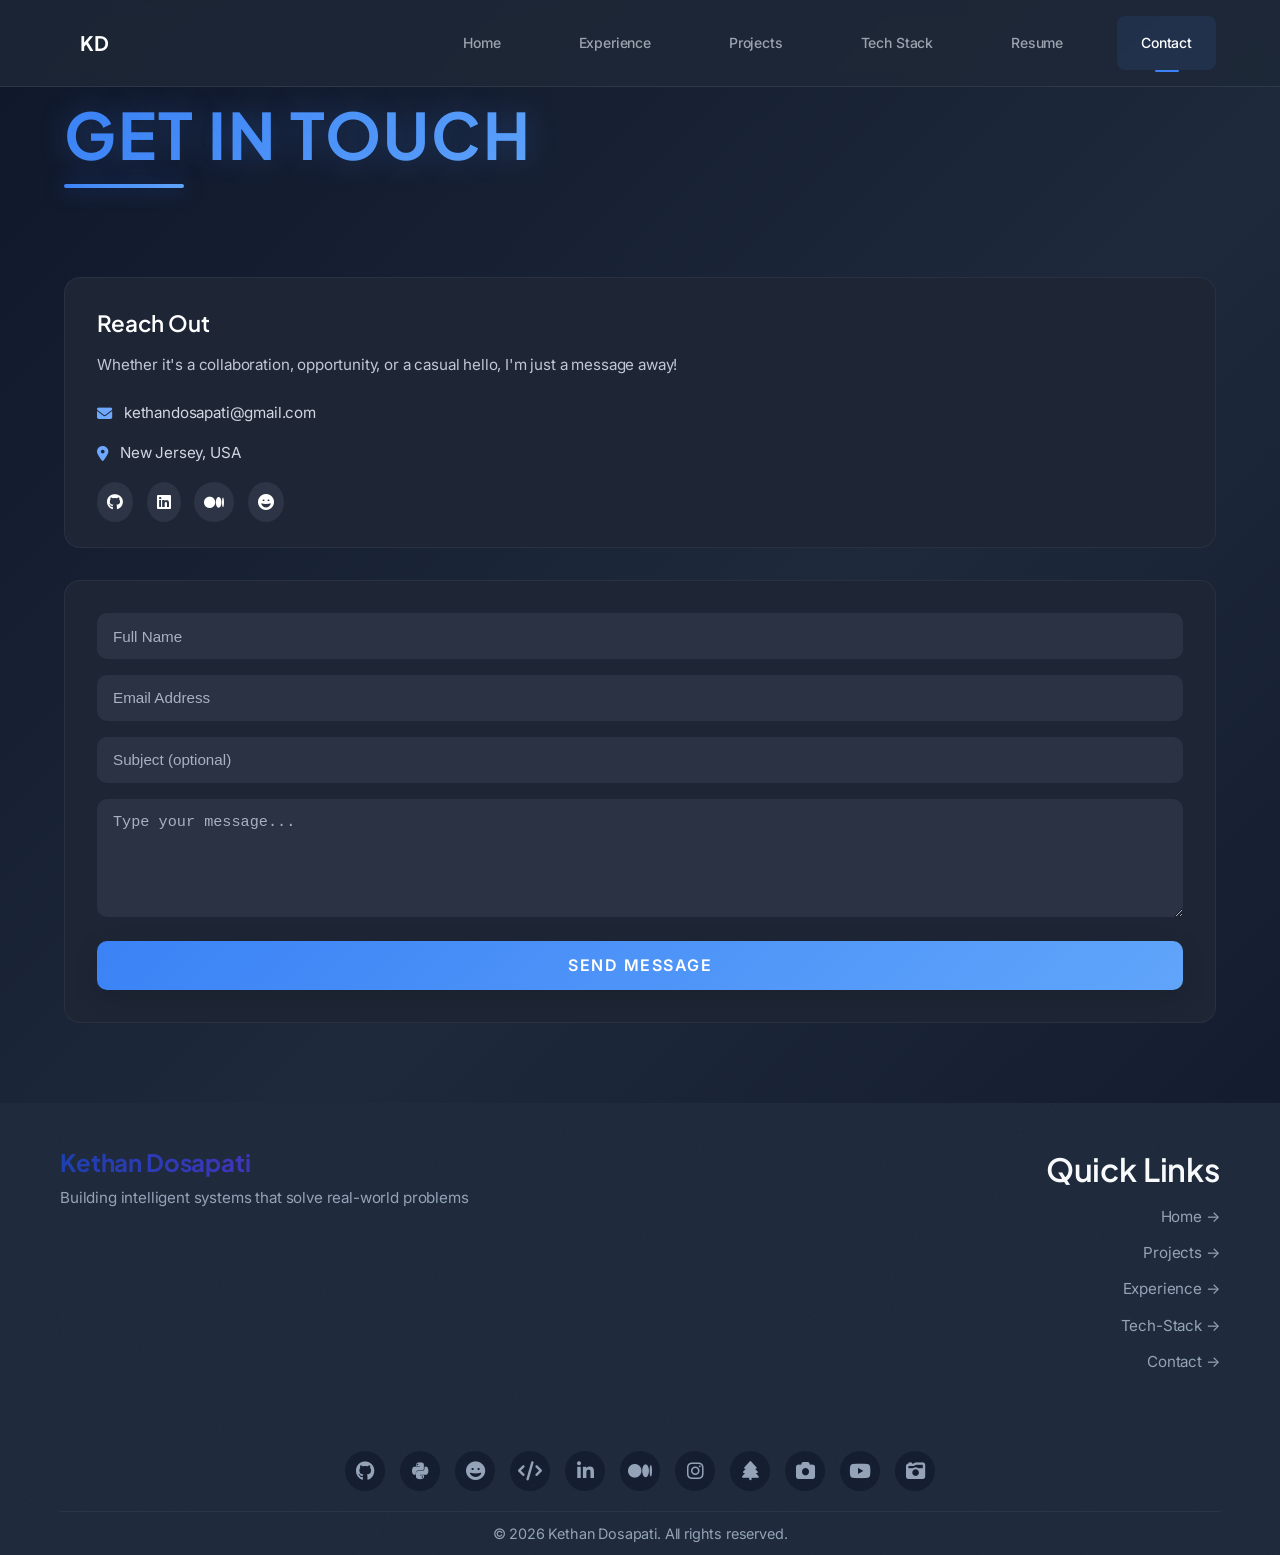
==== contact.html @ 4abd5d88 "Merge pull request #11 from DKethan/feature/dev-01-sprint-sept-2-25 Feature/dev 01 sprint sept 2 25" ====
<!DOCTYPE html>
<html lang="en">
<head>
  <!-- Copied and adapted from home head for consistent styling and SEO -->
  <meta charset="UTF-8">
  <meta http-equiv="X-UA-Compatible" content="IE=edge">
  <meta name="viewport" content="width=device-width, initial-scale=1.0, viewport-fit=cover">

  <title>Contact Kethan Dosapati | AI Engineer • Collaboration • Summer 2025 Internships</title>
  <meta name="description" content="Get in touch with AI Engineer Kethan Dosapati for collaboration opportunities, Summer 2025 internships, or AI project discussions. Based in New Jersey, USA.">
  <meta name="keywords" content="Contact Kethan Dosapati, AI Engineer Contact, Summer 2025 Internship, Collaboration, New Jersey, AI Projects, Machine Learning Opportunities">
  <meta name="author" content="Kethan Dosapati">
  <meta name="robots" content="index, follow">

  <link rel="canonical" href="https://dkethan.github.io/contact.html" />
  <link rel="sitemap" type="application/xml" title="Sitemap" href="/sitemap.xml" />

  <!-- rel=me links -->
  <link rel="me" href="https://github.com/DKethan" />
  <link rel="me" href="https://pypi.org/user/dkethan/" />
  <link rel="me" href="https://huggingface.co/DKethan" />
  <link rel="me" href="https://www.linkedin.com/in/kethan-dosapati/" />
  <link rel="me" href="https://medium.com/@kethandosapati" />

  <!-- Open Graph / Facebook -->
  <meta property="og:locale" content="en_US" />
  <meta property="og:type" content="website" />
  <meta property="og:url" content="https://dkethan.github.io/contact.html" />
  <meta property="og:title" content="Contact Kethan Dosapati | AI Engineer" />
  <meta property="og:description" content="Get in touch for collaboration opportunities, Summer 2025 internships, or AI project discussions. Based in New Jersey, USA." />
  <meta property="og:image" content="https://dkethan.github.io/assets/preview.png" />
  <meta property="og:image:width" content="1200" />
  <meta property="og:image:height" content="630" />
  <meta property="og:image:alt" content="Contact Kethan Dosapati AI Engineer" />

  <!-- Twitter Card -->
  <meta name="twitter:card" content="summary_large_image" />
  <meta name="twitter:site" content="@kethandosapati" />
  <meta name="twitter:creator" content="@kethandosapati" />
  <meta name="twitter:title" content="Contact Kethan Dosapati | AI Engineer" />
  <meta name="twitter:description" content="Get in touch for collaboration opportunities, Summer 2025 internships, or AI project discussions." />
  <meta name="twitter:image" content="https://dkethan.github.io/assets/preview.png" />
  <meta name="twitter:image:alt" content="Contact Kethan Dosapati AI Engineer" />

  <!-- Favicons -->
  <link rel="icon" href="assets/favicon.svg" type="image/svg+xml" />

  <!-- Styles & Fonts -->
  <link rel="stylesheet" href="assets/css/main.css">
  <link href="https://fonts.googleapis.com/css2?family=Inter:wght@400;500;600;700&family=Plus+Jakarta+Sans:wght@500;600;700&display=swap" rel="stylesheet">
  <link rel="stylesheet" href="https://cdn.jsdelivr.net/npm/@fortawesome/fontawesome-free@6.4.0/css/all.min.css">

  <!-- Structured Data JSON-LD -->
  <script type="application/ld+json">
    {
      "@context": "https://schema.org",
      "@graph": [
        {
          "@type": "ContactPage",
          "name": "Contact Kethan Dosapati",
          "url": "https://dkethan.github.io/contact.html",
          "description": "Contact information and form for AI Engineer Kethan Dosapati",
          "mainEntity": {
            "@type": "Person",
            "name": "Kethan Dosapati",
            "jobTitle": "AI Engineer",
            "email": "kethandosapati@gmail.com",
            "address": {
              "@type": "PostalAddress",
              "addressRegion": "New Jersey",
              "addressCountry": "USA"
            },
            "sameAs": [
              "https://github.com/DKethan",
              "https://www.linkedin.com/in/kethan-dosapati/",
              "https://medium.com/@kethandosapati",
              "https://huggingface.co/DKethan"
            ]
          }
        },
        {
          "@type": "BreadcrumbList",
          "itemListElement": [
            {
              "@type": "ListItem",
              "position": 1,
              "name": "Home",
              "item": "https://dkethan.github.io/"
            },
            {
              "@type": "ListItem",
              "position": 2,
              "name": "Contact",
              "item": "https://dkethan.github.io/contact.html"
            }
          ]
        }
      ]
    }
  </script>
</head>
<body>
<!-- Navigation Placeholder -->
<div id="navbar-placeholder"></div>

<!-- Contact Section -->
<section class="section contact">
  <div class="container">
    <h2 class="section-title">GET IN TOUCH</h2>

    <div class="contact-grid fade-in">

      <!-- Left: Contact Info -->
      <div class="contact-info-box">
        <h3>Reach Out</h3>
        <p class="contact-description">Whether it's a collaboration, opportunity, or a casual hello, I'm just a message away!</p>

        <div class="contact-detail">
          <i class="fas fa-envelope"></i>
          <span>kethandosapati@gmail.com</span>
        </div>
        <div class="contact-detail">
          <i class="fas fa-map-marker-alt"></i>
          <span>New Jersey, USA</span>
        </div>

        <div class="contact-socials">
          <a href="https://github.com/DKethan" target="_blank" title="GitHub"><i class="fab fa-github"></i></a>
          <a href="https://www.linkedin.com/in/kethan-dosapati/" target="_blank" title="LinkedIn"><i class="fab fa-linkedin"></i></a>
          <a href="https://medium.com/@kethandosapati" target="_blank" title="Medium"><i class="fab fa-medium"></i></a>
          <a href="https://huggingface.co/DKethan" target="_blank"><i class="fas fa-grin"></i></a>
        </div>
      </div>

      <!-- Right: Form -->
      <div class="contact-form-box">
        <form action="https://formspree.io/f/xvgazbld" method="POST" class="contact-form">
          <label for="contact-name" class="visually-hidden">Full Name</label>
          <input type="text" id="contact-name" name="name" placeholder="Full Name" required>
          <label for="contact-email" class="visually-hidden">Email Address</label>
          <input type="email" id="contact-email" name="email" placeholder="Email Address" required>
          <label for="contact-subject" class="visually-hidden">Subject (optional)</label>
          <input type="text" id="contact-subject" name="subject" placeholder="Subject (optional)">
          <label for="contact-message" class="visually-hidden">Type your message</label>
          <textarea id="contact-message" name="message" placeholder="Type your message..." rows="5" required></textarea>
          <button type="submit" class="btn btn-primary">Send Message</button>
        </form>
      </div>

    </div>
  </div>
</section>


<!-- Footer Placeholder -->
<div id="footer-placeholder"></div>

<script src="assets/components.js"></script>
<script src="assets/script.js"></script>
</body>
---- assets/css/main.css ----
/* ===== Main CSS Import File ===== */
/* This file imports all the separate CSS modules */

/* 1. Base/Foundation */
@import url('./base.css');

/* 2. Buttons */
@import url('./buttons.css');

/* 3. Navigation */
@import url('./navbar.css');

/* 4. Hero/Header */
@import url('./hero.css');

/* 5. Home Page Specific */
@import url('./home.css');

/* 6. About Section */
@import url('./about.css');

/* 7. Projects */
@import url('./projects.css');

/* 8. Experience */
@import url('./experience.css');

/* 9. Contact */
@import url('./contact.css');

/* 10. Tech Stack */
@import url('./tech-stack.css');

/* 11. Resume */
@import url('./resume.css');

/* 12. Footer */
@import url('./footer.css');

/* 13. Responsive */
@import url('./responsive.css');
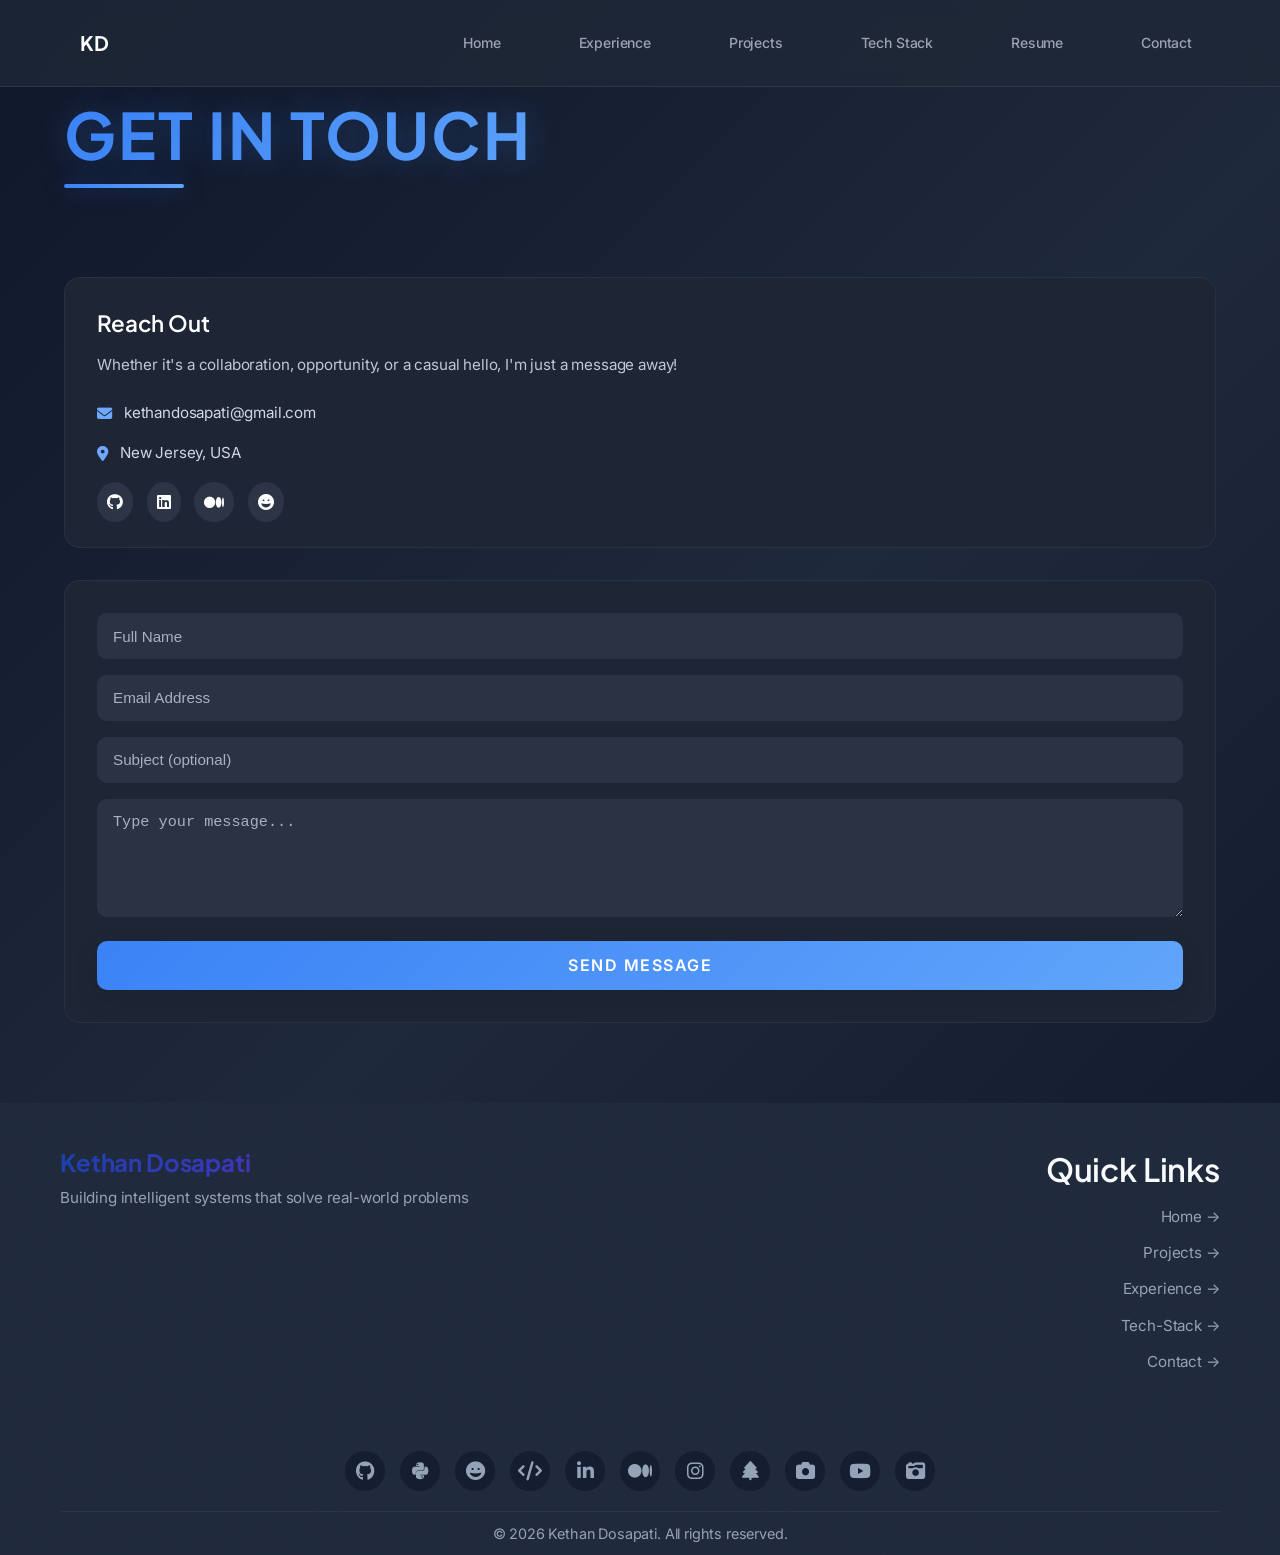
==== commit 2d031041: "Merge pull request #15 from DKethan/feature/dev-01-adding-polished-content-001 Feature/dev 01 adding" ====
--- a/contact.html
+++ b/contact.html
@@ -7,7 +7,7 @@
   <meta name="viewport" content="width=device-width, initial-scale=1.0, viewport-fit=cover">
 
   <title>Contact Kethan Dosapati | AI Engineer • Collaboration • Summer 2025 Internships</title>
-  <meta name="description" content="Get in touch with AI Engineer Kethan Dosapati for collaboration opportunities, Summer 2025 internships, or AI project discussions. Based in New Jersey, USA.">
+  <meta name="description" content="Get in touch with me for collaboration opportunities, Summer 2025 internships, or AI project discussions. I'm an AI Engineer based in New Jersey, USA.">
   <meta name="keywords" content="Contact Kethan Dosapati, AI Engineer Contact, Summer 2025 Internship, Collaboration, New Jersey, AI Projects, Machine Learning Opportunities">
   <meta name="author" content="Kethan Dosapati">
   <meta name="robots" content="index, follow">
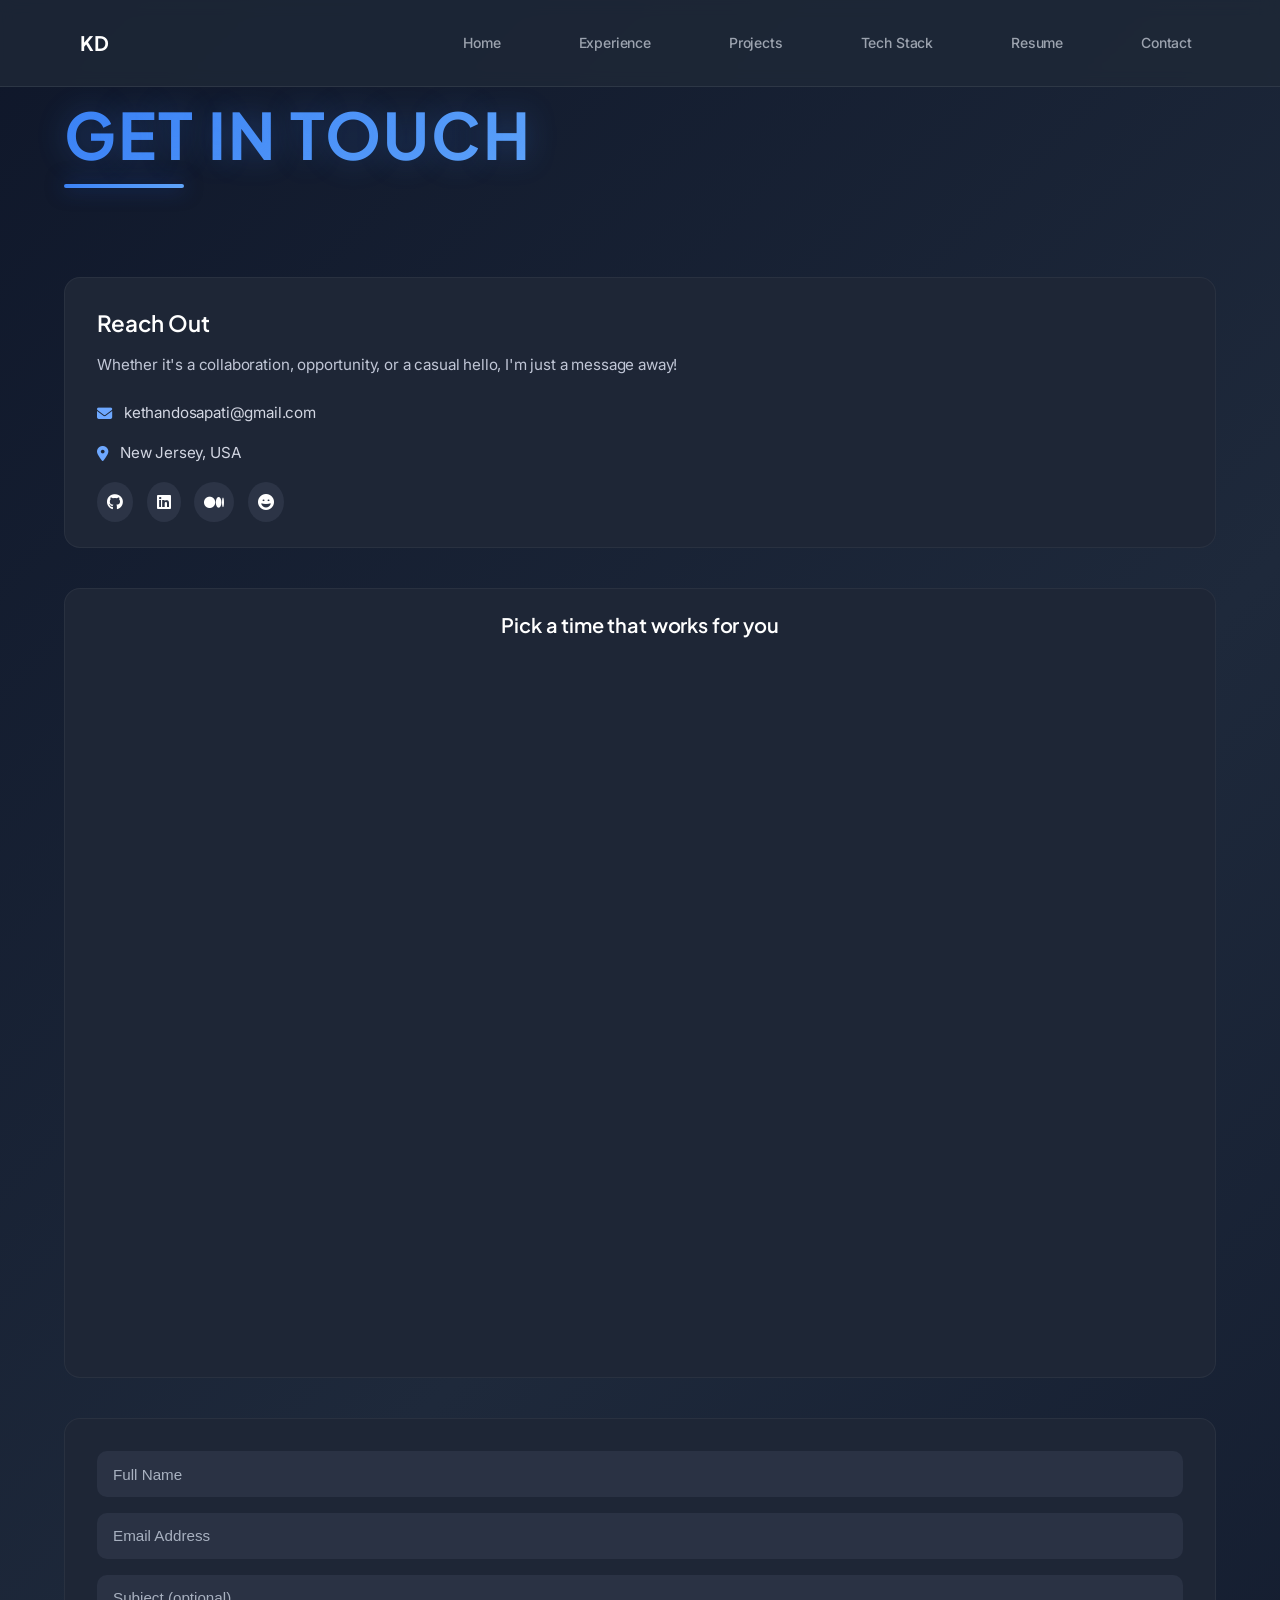
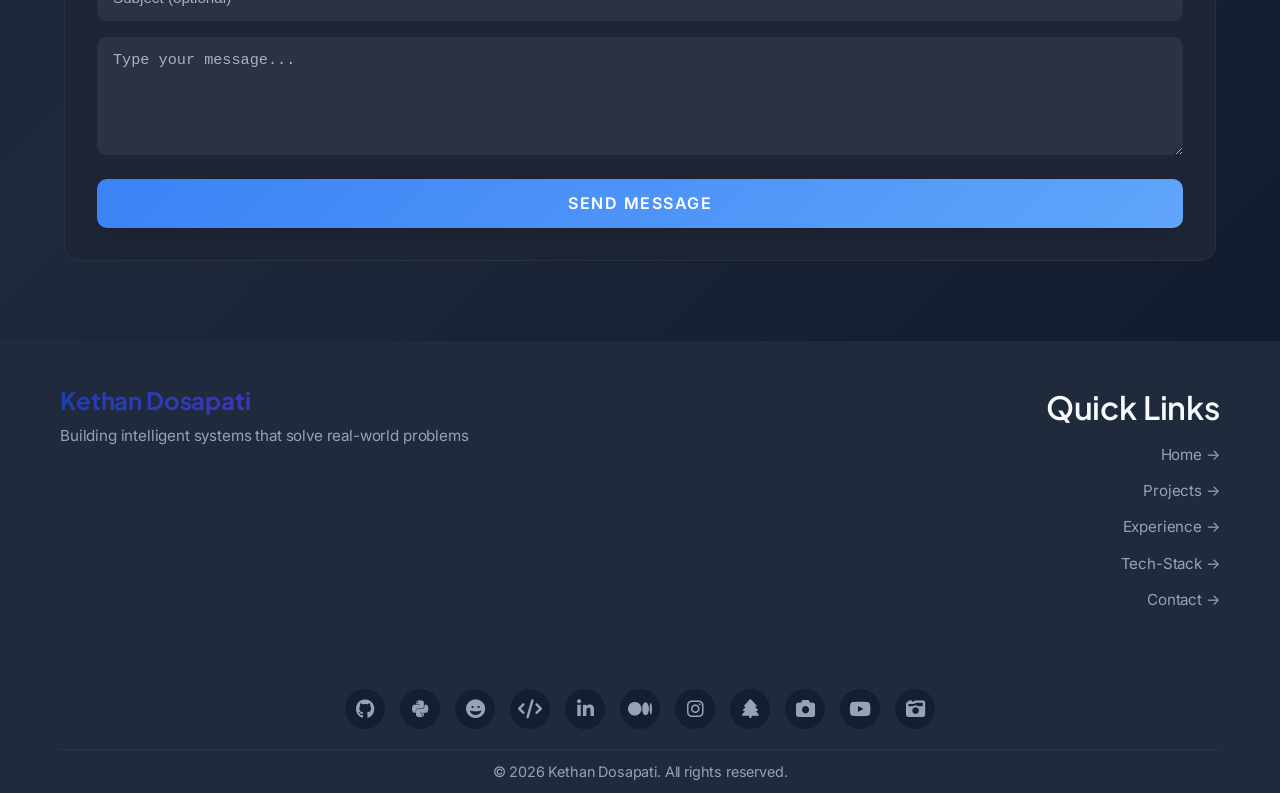
==== commit 23b9be33: "quick fix ig" ====
--- a/contact.html
+++ b/contact.html
@@ -108,49 +108,53 @@
   <div class="container">
     <h2 class="section-title">GET IN TOUCH</h2>
 
-    <div class="contact-grid fade-in">
+    <!-- Reach Out (first) -->
+    <div class="contact-info-box fade-in">
+      <h3>Reach Out</h3>
+      <p class="contact-description">Whether it's a collaboration, opportunity, or a casual hello, I'm just a message away!</p>
 
-      <!-- Left: Contact Info -->
-      <div class="contact-info-box">
-        <h3>Reach Out</h3>
-        <p class="contact-description">Whether it's a collaboration, opportunity, or a casual hello, I'm just a message away!</p>
-
-        <div class="contact-detail">
-          <i class="fas fa-envelope"></i>
-          <span>kethandosapati@gmail.com</span>
-        </div>
-        <div class="contact-detail">
-          <i class="fas fa-map-marker-alt"></i>
-          <span>New Jersey, USA</span>
-        </div>
-
-        <div class="contact-socials">
-          <a href="https://github.com/DKethan" target="_blank" title="GitHub"><i class="fab fa-github"></i></a>
-          <a href="https://www.linkedin.com/in/kethan-dosapati/" target="_blank" title="LinkedIn"><i class="fab fa-linkedin"></i></a>
-          <a href="https://medium.com/@kethandosapati" target="_blank" title="Medium"><i class="fab fa-medium"></i></a>
-          <a href="https://huggingface.co/DKethan" target="_blank"><i class="fas fa-grin"></i></a>
-        </div>
+      <div class="contact-detail">
+        <i class="fas fa-envelope"></i>
+        <span>kethandosapati@gmail.com</span>
+      </div>
+      <div class="contact-detail">
+        <i class="fas fa-map-marker-alt"></i>
+        <span>New Jersey, USA</span>
       </div>
 
-      <!-- Right: Form -->
-      <div class="contact-form-box">
-        <form action="https://formspree.io/f/xvgazbld" method="POST" class="contact-form">
-          <label for="contact-name" class="visually-hidden">Full Name</label>
-          <input type="text" id="contact-name" name="name" placeholder="Full Name" required>
-          <label for="contact-email" class="visually-hidden">Email Address</label>
-          <input type="email" id="contact-email" name="email" placeholder="Email Address" required>
-          <label for="contact-subject" class="visually-hidden">Subject (optional)</label>
-          <input type="text" id="contact-subject" name="subject" placeholder="Subject (optional)">
-          <label for="contact-message" class="visually-hidden">Type your message</label>
-          <textarea id="contact-message" name="message" placeholder="Type your message..." rows="5" required></textarea>
-          <button type="submit" class="btn btn-primary">Send Message</button>
-        </form>
+      <div class="contact-socials">
+        <a href="https://github.com/DKethan" target="_blank" title="GitHub"><i class="fab fa-github"></i></a>
+        <a href="https://www.linkedin.com/in/kethan-dosapati/" target="_blank" title="LinkedIn"><i class="fab fa-linkedin"></i></a>
+        <a href="https://medium.com/@kethandosapati" target="_blank" title="Medium"><i class="fab fa-medium"></i></a>
+        <a href="https://huggingface.co/DKethan" target="_blank"><i class="fas fa-grin"></i></a>
       </div>
+    </div>
 
+    <!-- Calendly inline embed (second) -->
+    <div class="calendly-embed-wrapper fade-in">
+      <h3 class="calendly-embed-title">Pick a time that works for you</h3>
+      <div class="calendly-inline-widget" data-url="https://calendly.com/kethandosapati/connections?hide_gdpr_banner=1" style="min-width:320px;height:700px;"></div>
+    </div>
+
+    <!-- Contact Form (third) -->
+    <div class="contact-form-box fade-in">
+      <form action="https://formspree.io/f/xvgazbld" method="POST" class="contact-form">
+        <label for="contact-name" class="visually-hidden">Full Name</label>
+        <input type="text" id="contact-name" name="name" placeholder="Full Name" required>
+        <label for="contact-email" class="visually-hidden">Email Address</label>
+        <input type="email" id="contact-email" name="email" placeholder="Email Address" required>
+        <label for="contact-subject" class="visually-hidden">Subject (optional)</label>
+        <input type="text" id="contact-subject" name="subject" placeholder="Subject (optional)">
+        <label for="contact-message" class="visually-hidden">Type your message</label>
+        <textarea id="contact-message" name="message" placeholder="Type your message..." rows="5" required></textarea>
+        <button type="submit" class="btn btn-primary">Send Message</button>
+      </form>
     </div>
   </div>
 </section>
 
+<!-- Calendly embed script (loads widget UI) -->
+<script type="text/javascript" src="https://assets.calendly.com/assets/external/widget.js" async></script>
 
 <!-- Footer Placeholder -->
 <div id="footer-placeholder"></div>
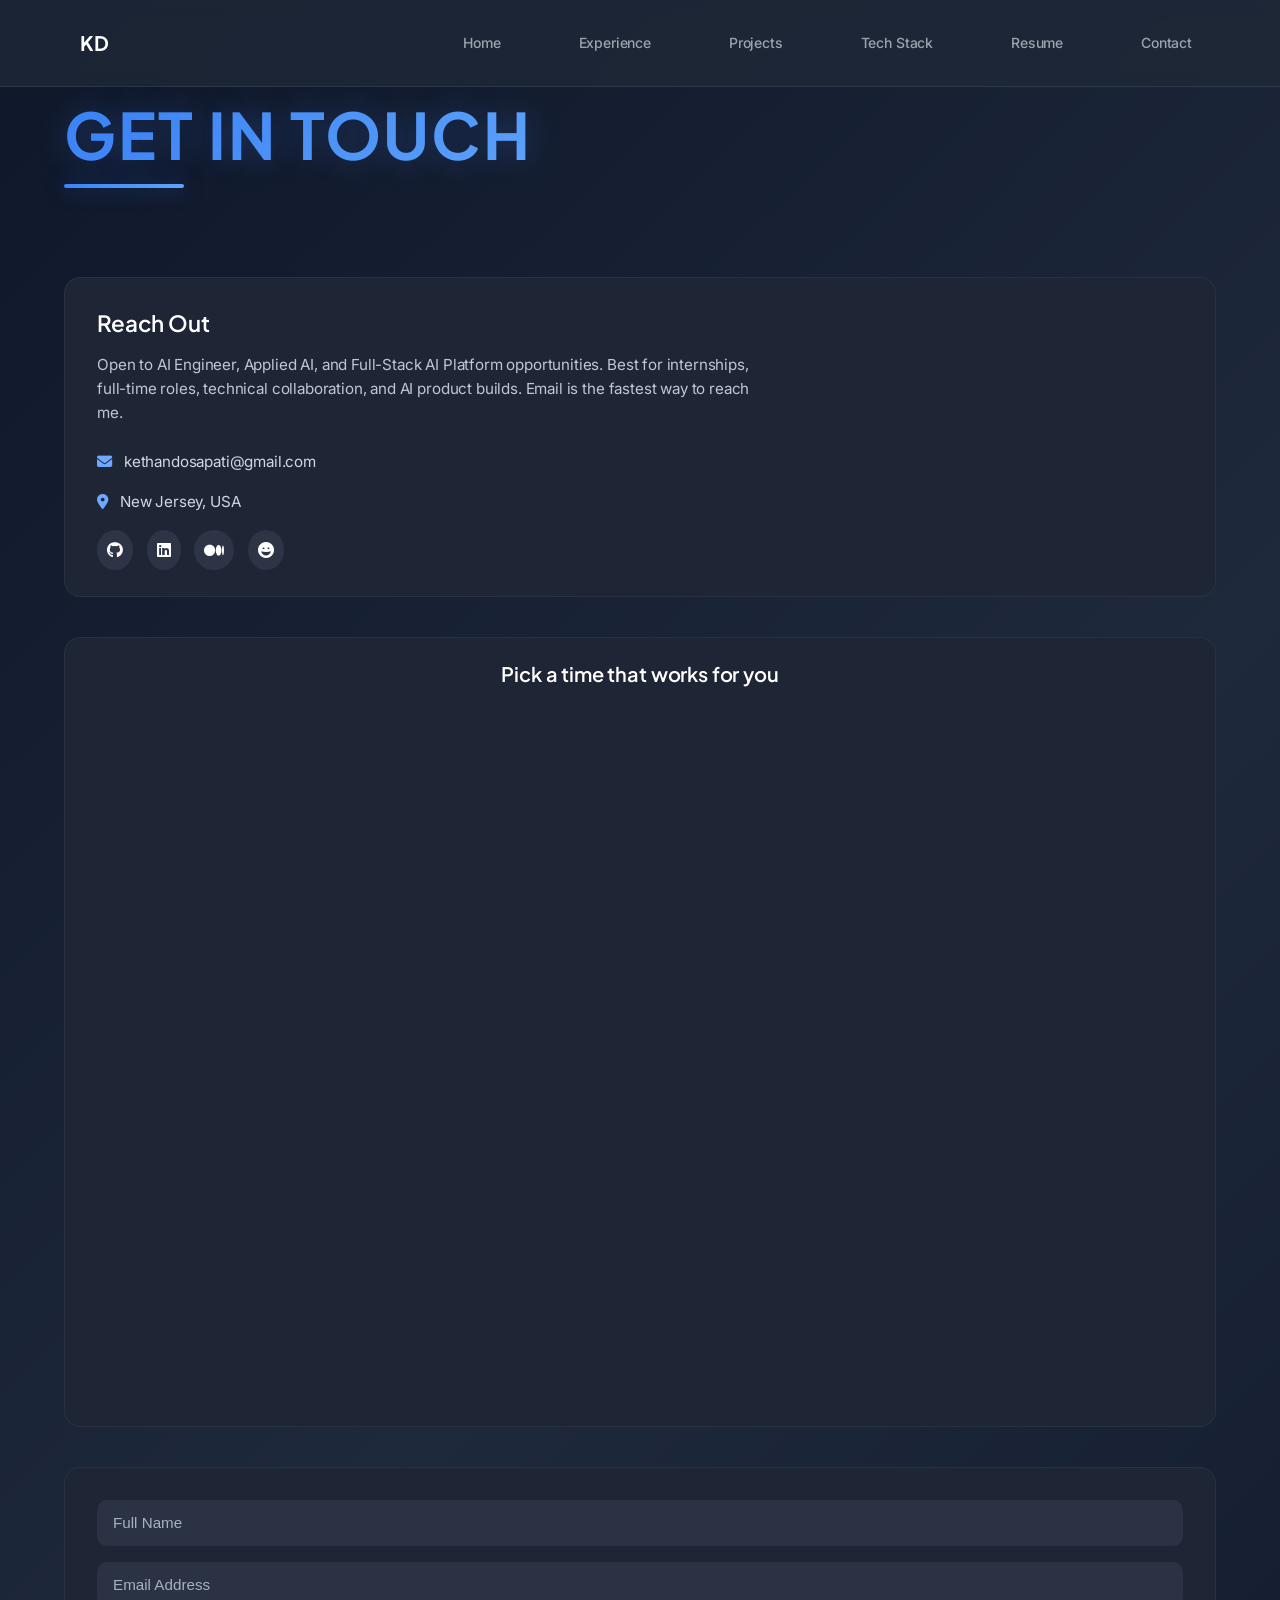
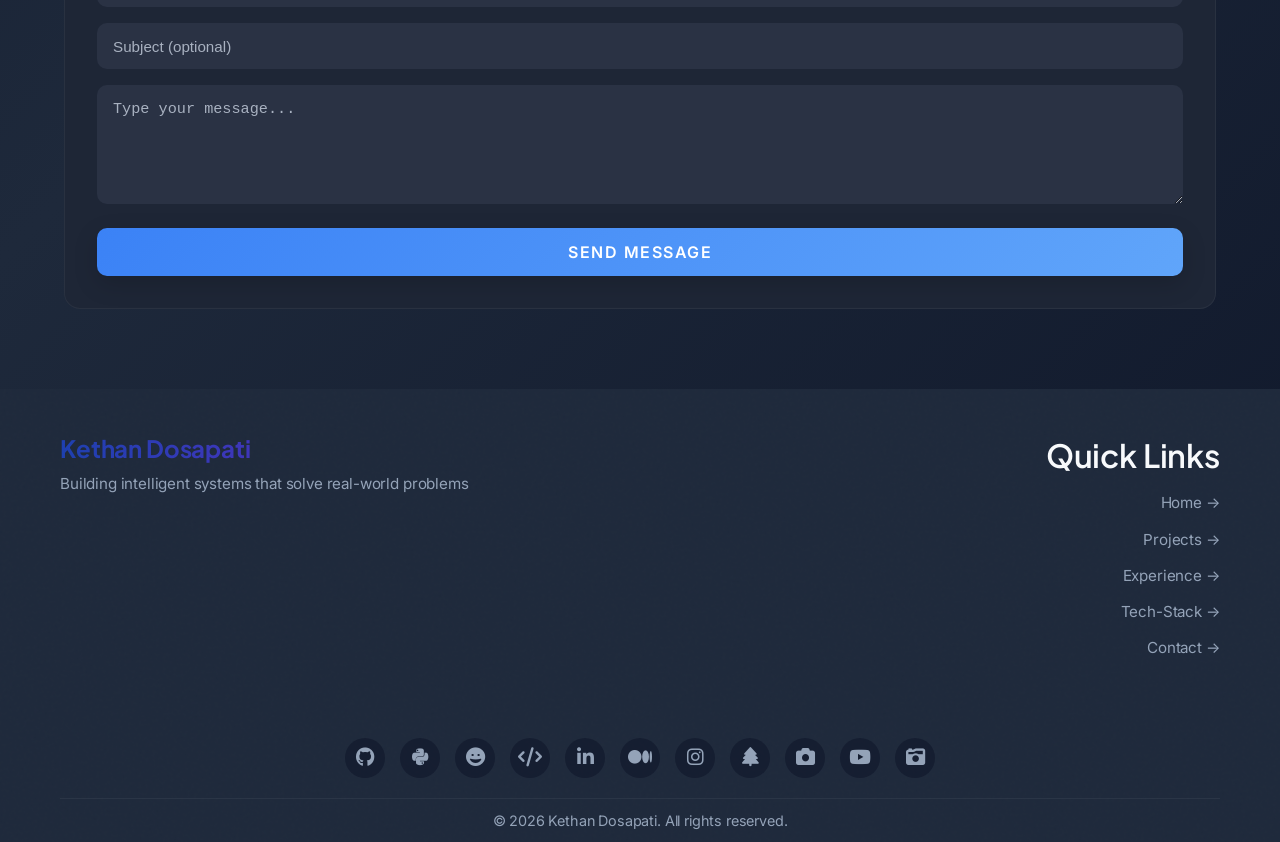
==== commit e90f2ad4: "Refined styles across experience page, updated "Reach Out" section, revised meta tags, and added two" ====
--- a/contact.html
+++ b/contact.html
@@ -6,13 +6,15 @@
   <meta http-equiv="X-UA-Compatible" content="IE=edge">
   <meta name="viewport" content="width=device-width, initial-scale=1.0, viewport-fit=cover">
 
-  <title>Contact Kethan Dosapati | AI Engineer • Collaboration • Summer 2025 Internships</title>
-  <meta name="description" content="Get in touch with me for collaboration opportunities, Summer 2025 internships, or AI project discussions. I'm an AI Engineer based in New Jersey, USA.">
+  <title>Contact | Kethan Dosapati</title>
+  <meta name="description" content="Contact Kethan Dosapati for AI engineering roles, collaborations, consulting, or project discussions. Based in New Jersey, USA.">
   <meta name="keywords" content="Contact Kethan Dosapati, AI Engineer Contact, Summer 2025 Internship, Collaboration, New Jersey, AI Projects, Machine Learning Opportunities">
   <meta name="author" content="Kethan Dosapati">
+  <meta name="application-name" content="Kethan Dosapati Portfolio">
+  <meta name="apple-mobile-web-app-title" content="Kethan Dosapati">
   <meta name="robots" content="index, follow">
 
-  <link rel="canonical" href="https://dkethan.github.io/contact.html" />
+  <link rel="canonical" href="https://dkethan.github.io/portfolio/contact" />
   <link rel="sitemap" type="application/xml" title="Sitemap" href="/sitemap.xml" />
 
   <!-- rel=me links -->
@@ -25,25 +27,30 @@
   <!-- Open Graph / Facebook -->
   <meta property="og:locale" content="en_US" />
   <meta property="og:type" content="website" />
-  <meta property="og:url" content="https://dkethan.github.io/contact.html" />
-  <meta property="og:title" content="Contact Kethan Dosapati | AI Engineer" />
-  <meta property="og:description" content="Get in touch for collaboration opportunities, Summer 2025 internships, or AI project discussions. Based in New Jersey, USA." />
-  <meta property="og:image" content="https://dkethan.github.io/assets/preview.png" />
+  <meta property="og:url" content="https://dkethan.github.io/portfolio/contact" />
+  <meta property="og:title" content="Contact | Kethan Dosapati" />
+  <meta property="og:description" content="Contact Kethan Dosapati for AI engineering roles, collaborations, consulting, or project discussions." />
+  <meta property="og:image" content="https://dkethan.github.io/portfolio/assets/preview.png" />
   <meta property="og:image:width" content="1200" />
   <meta property="og:image:height" content="630" />
   <meta property="og:image:alt" content="Contact Kethan Dosapati AI Engineer" />
+  <meta property="og:site_name" content="Kethan Dosapati Portfolio" />
 
   <!-- Twitter Card -->
   <meta name="twitter:card" content="summary_large_image" />
   <meta name="twitter:site" content="@kethandosapati" />
   <meta name="twitter:creator" content="@kethandosapati" />
-  <meta name="twitter:title" content="Contact Kethan Dosapati | AI Engineer" />
-  <meta name="twitter:description" content="Get in touch for collaboration opportunities, Summer 2025 internships, or AI project discussions." />
-  <meta name="twitter:image" content="https://dkethan.github.io/assets/preview.png" />
+  <meta name="twitter:title" content="Contact | Kethan Dosapati" />
+  <meta name="twitter:description" content="Contact Kethan Dosapati for AI engineering roles, collaborations, consulting, or project discussions." />
+  <meta name="twitter:image" content="https://dkethan.github.io/portfolio/assets/preview.png" />
   <meta name="twitter:image:alt" content="Contact Kethan Dosapati AI Engineer" />
 
-  <!-- Favicons -->
-  <link rel="icon" href="assets/favicon.svg" type="image/svg+xml" />
+  <link rel="manifest" href="site.webmanifest" />
+  <link rel="icon" type="image/x-icon" href="assets/favicon.ico" />
+  <link rel="shortcut icon" type="image/x-icon" href="assets/favicon.ico" />
+  <link rel="icon" type="image/png" sizes="192x192" href="assets/favicon.png" />
+  <link rel="icon" type="image/svg+xml" href="assets/favicon.svg" />
+  <link rel="apple-touch-icon" sizes="180x180" href="assets/apple-touch-icon.png" />
 
   <!-- Styles & Fonts -->
   <link rel="stylesheet" href="assets/css/main.css">
@@ -58,7 +65,7 @@
         {
           "@type": "ContactPage",
           "name": "Contact Kethan Dosapati",
-          "url": "https://dkethan.github.io/contact.html",
+          "url": "https://dkethan.github.io/portfolio/contact",
           "description": "Contact information and form for AI Engineer Kethan Dosapati",
           "mainEntity": {
             "@type": "Person",
@@ -85,13 +92,13 @@
               "@type": "ListItem",
               "position": 1,
               "name": "Home",
-              "item": "https://dkethan.github.io/"
+              "item": "https://dkethan.github.io/portfolio/"
             },
             {
               "@type": "ListItem",
               "position": 2,
               "name": "Contact",
-              "item": "https://dkethan.github.io/contact.html"
+              "item": "https://dkethan.github.io/portfolio/contact"
             }
           ]
         }
@@ -111,7 +118,7 @@
     <!-- Reach Out (first) -->
     <div class="contact-info-box fade-in">
       <h3>Reach Out</h3>
-      <p class="contact-description">Whether it's a collaboration, opportunity, or a casual hello, I'm just a message away!</p>
+      <p class="contact-description">Open to AI Engineer, Applied AI, and Full-Stack AI Platform opportunities. Best for internships, full-time roles, technical collaboration, and AI product builds. Email is the fastest way to reach me.</p>
 
       <div class="contact-detail">
         <i class="fas fa-envelope"></i>
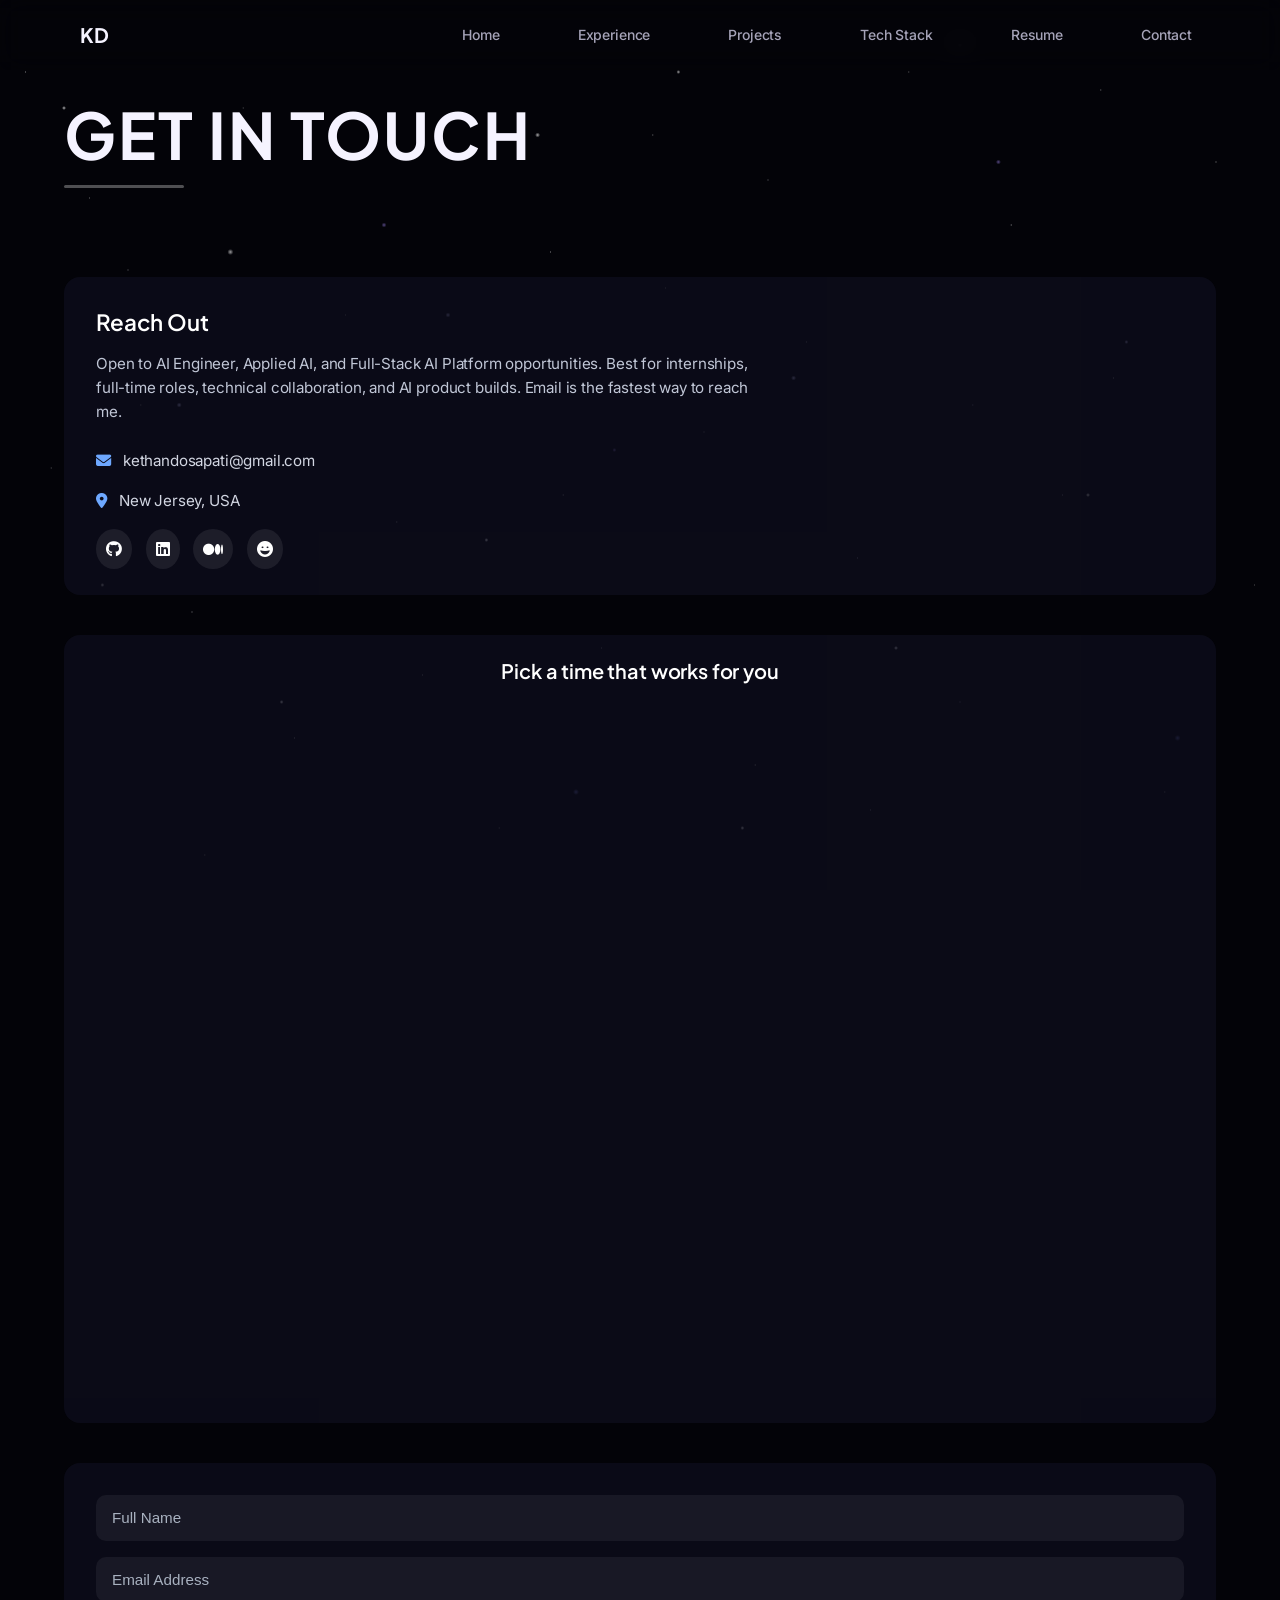
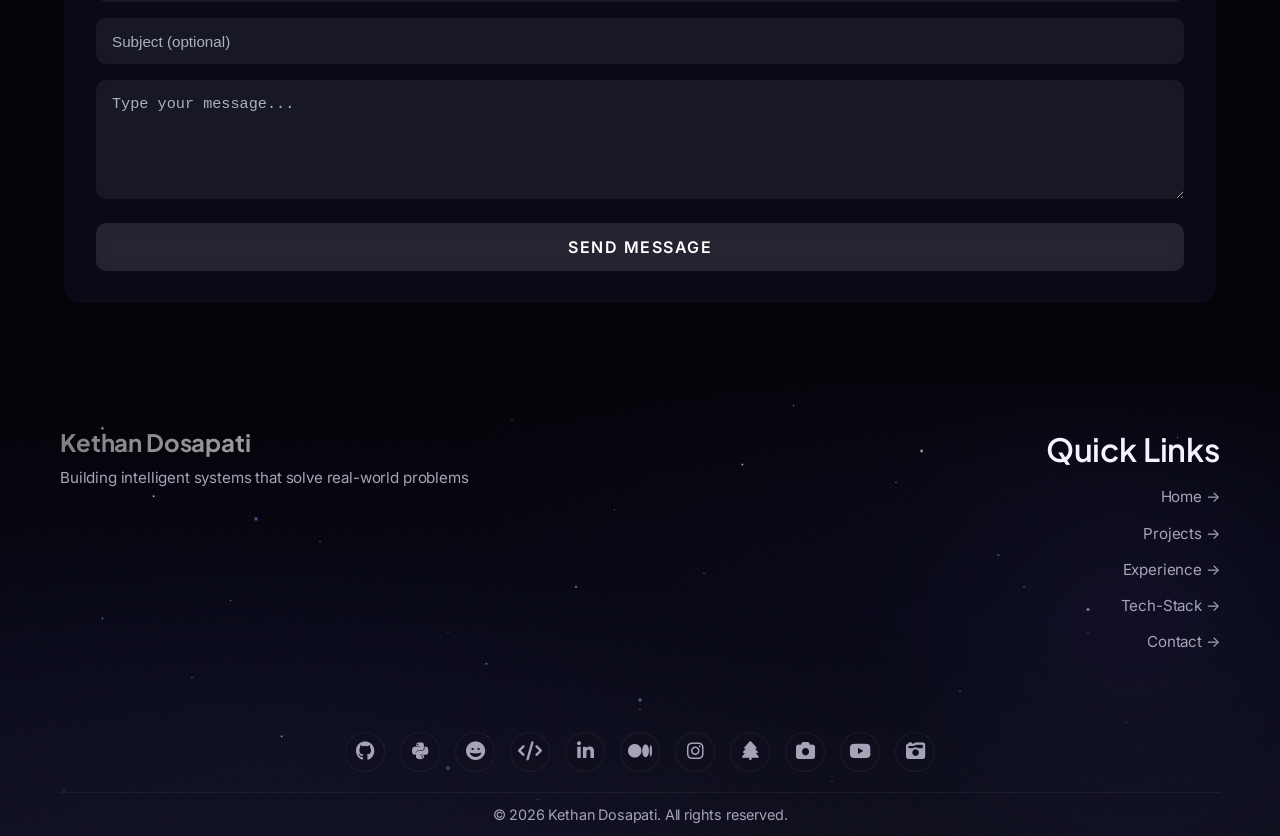
==== commit 20bda7e1: "Enhanced portfolio pages with new hero and featured sections, updated SEO meta tags, added structure" ====
--- a/contact.html
+++ b/contact.html
@@ -15,7 +15,7 @@
   <meta name="robots" content="index, follow">
 
   <link rel="canonical" href="https://dkethan.github.io/portfolio/contact" />
-  <link rel="sitemap" type="application/xml" title="Sitemap" href="/sitemap.xml" />
+  <link rel="sitemap" type="application/xml" title="Sitemap" href="https://dkethan.github.io/portfolio/sitemap.xml" />
 
   <!-- rel=me links -->
   <link rel="me" href="https://github.com/DKethan" />
@@ -84,6 +84,19 @@
               "https://huggingface.co/DKethan"
             ]
           }
+        },
+        {
+          "@type": "WebSite",
+          "@id": "https://dkethan.github.io/portfolio/#website",
+          "url": "https://dkethan.github.io/portfolio/",
+          "name": "Kethan Dosapati Portfolio",
+          "alternateName": "Kethan Dosapati"
+        },
+        {
+          "@type": "WebPage",
+          "url": "https://dkethan.github.io/portfolio/contact",
+          "name": "Contact | Kethan Dosapati",
+          "isPartOf": { "@id": "https://dkethan.github.io/portfolio/#website" }
         },
         {
           "@type": "BreadcrumbList",
